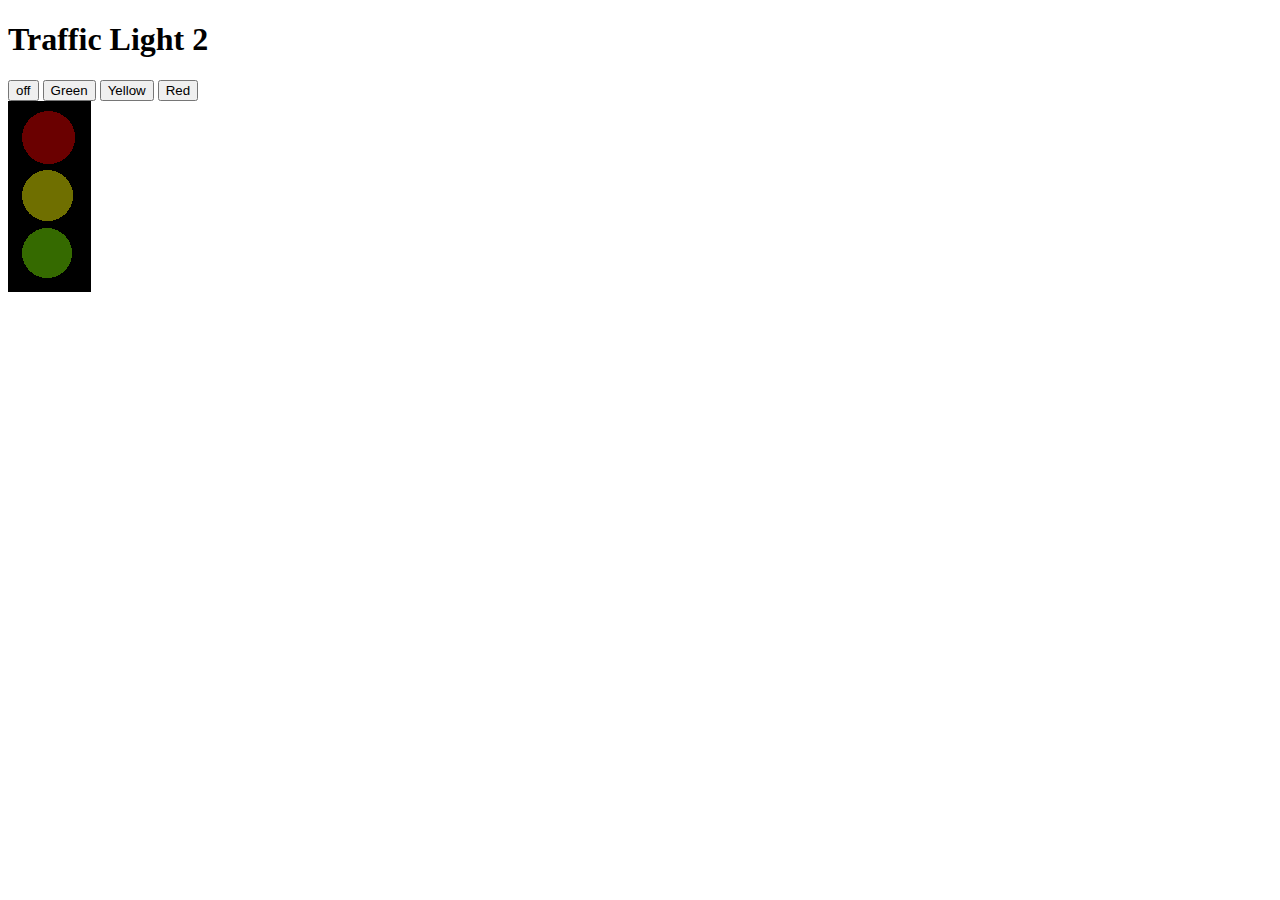
==== simulator-start/traffic_light_2/index.html @ 9aa70f25 "whoops" ====
<!DOCTYPE html>
<html lang="en">

<head>
    <meta charset="UTF-8">
    <meta http-equiv="X-UA-Compatible" content="IE=edge">
    <meta name="viewport" content="width=device-width, initial-scale=1.0">
    <title>Traffic Light 2</title>
</head>

<body>

    <section class="container">
        <header>
            <h1>Traffic Light 2</h1>
        </header>
        <section class="buttons">
            <!-- plaats hier je buttons -->
            <button onclick="light(0)">off</button>
            <button onclick="light(1)">Green</button>
            <button onclick="light(2)">Yellow</button>
            <button onclick="light(3)">Red</button>
            
        </section>
    </section>
    <img id="traffic-light" class="trafficLight" src="./img/shutOff.png">

    <script src="app.js"></script>

</body>

</html>
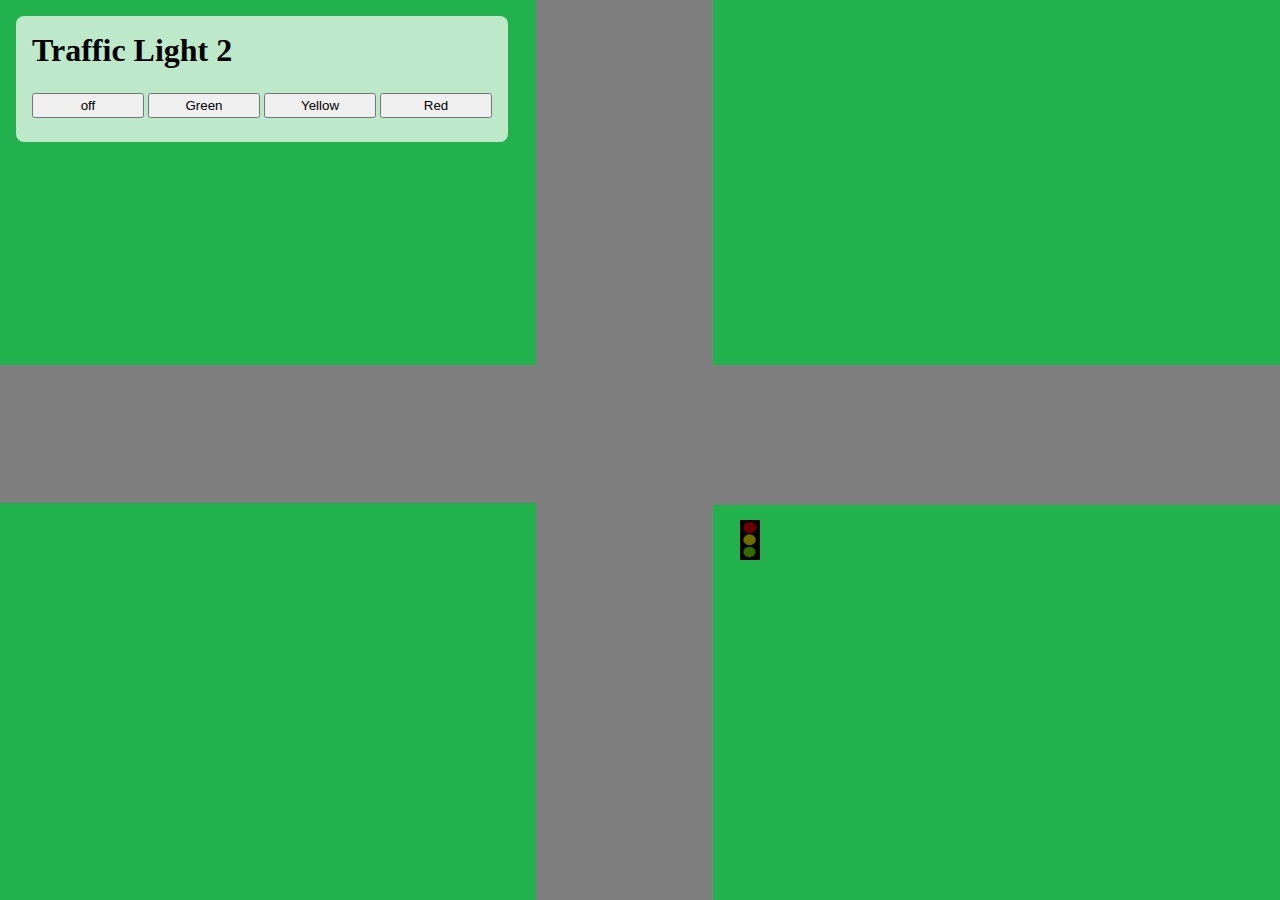
==== commit 85ae8e9b: "opdracht3" ====
--- a/simulator-start/traffic_light_2/index.html
+++ b/simulator-start/traffic_light_2/index.html
@@ -6,6 +6,7 @@
     <meta http-equiv="X-UA-Compatible" content="IE=edge">
     <meta name="viewport" content="width=device-width, initial-scale=1.0">
     <title>Traffic Light 2</title>
+    <link rel="stylesheet" href="style.css">
 </head>
 
 <body>
--- a/simulator-start/traffic_light_2/style.css
+++ b/simulator-start/traffic_light_2/style.css
@@ -0,0 +1,34 @@
+* {
+  margin: 0;
+  padding: 0;
+}
+body {
+  background-image: url(./img/background.png);
+}
+header {
+  padding-bottom: 1rem;
+}
+.container {
+  background-color: rgba(255, 255, 255, 0.7);
+  border-radius: 0.5rem;
+  position: absolute;
+  left: 1rem;
+  top: 1rem;
+  padding: 1rem;
+}
+.buttons {
+  padding: 0.5rem 0rem;
+}
+button {
+  width: 7rem;
+  padding: 0.2rem;
+}
+
+.trafficLight {
+  position: absolute;
+  top: 520px;
+  left: 740px;
+  width: 20px;
+  height: 40px;
+  /* Pas de positie aan aan je eigen scherm */
+}
